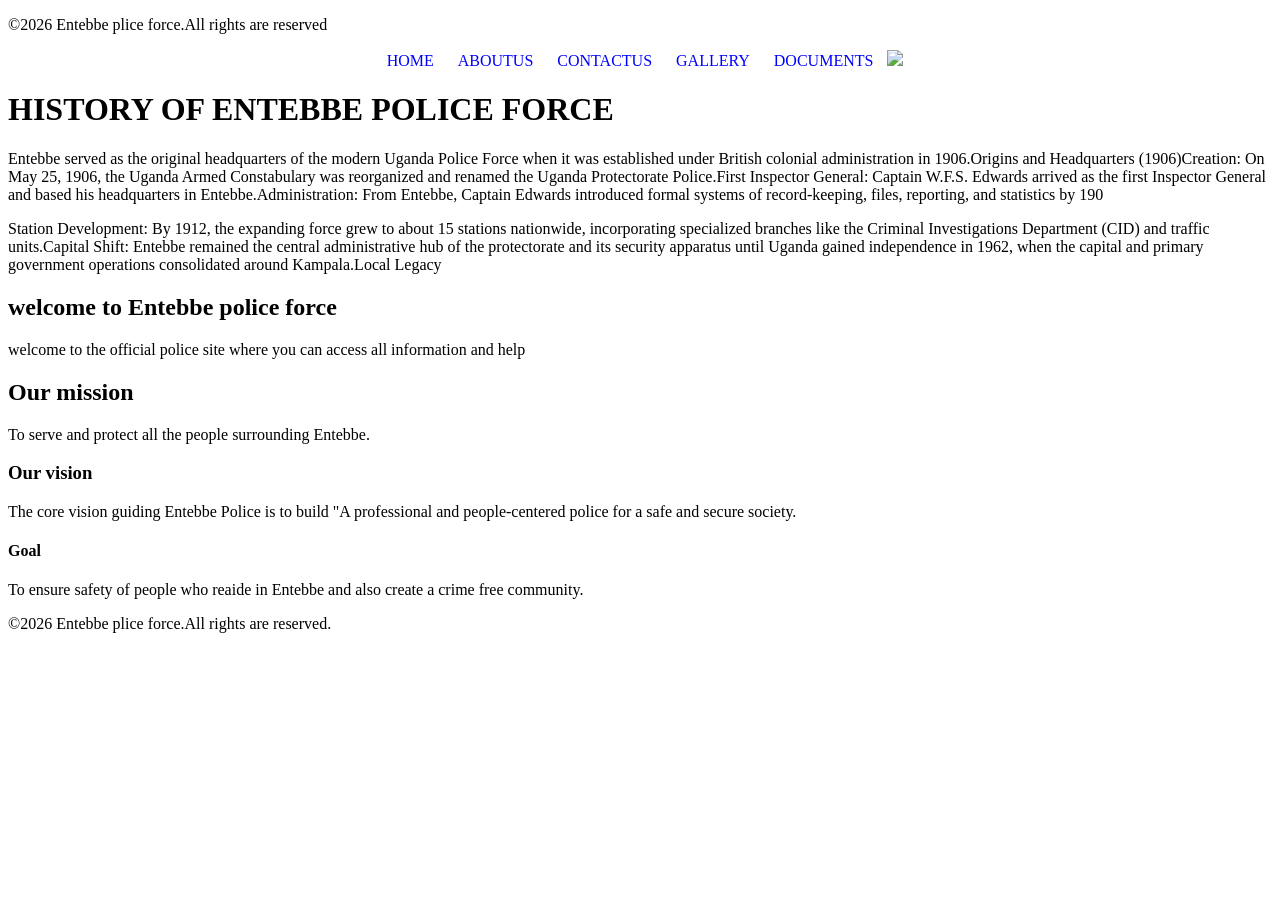
==== index.html @ 1397749a "Add files via upload" ====
<!DOCTYPE html>
<html lang="en">
<head>
  <header>
  <p>&copy;2026 Entebbe plice force.All rights are reserved </p>
  </header>
  <style>
  nav{text-align:center;}
  nav a{color:blue;text-decoration:none;margin:10px}
  </style>
   <nav>
  <a href="index.html">HOME</a>
  <a href="aboutus.html">ABOUTUS</a>
  <a href="Contactus.html">CONTACTUS</a>
  <a href="gallery.html">GALLERY</a>
  <a href="library.html">DOCUMENTS</a></a>
    <img src ="images/logo.jpg">
    
</nav>
    <title>
      ENTEBBE POLICE FORCE
     </title>
      <style>
      body {{}
    margin: 0;
    min-height: 100vh;

    background-image: url("images/police.jpg");
    background-size: cover;
    background-position: center;
    background-repeat: no-repeat;
    background-attachment: fixed;}
    </style>
</head>
<body>
<h1>HISTORY OF ENTEBBE POLICE FORCE</h1> 
<p>Entebbe served as the original headquarters of the modern Uganda Police Force when it was established under British colonial administration in 1906.Origins and Headquarters (1906)Creation: On May 25, 1906, the Uganda Armed Constabulary was reorganized and renamed the Uganda Protectorate Police.First Inspector General: Captain W.F.S. Edwards arrived as the first Inspector General and based his headquarters in Entebbe.Administration: From Entebbe, Captain Edwards introduced formal systems of record-keeping, files, reporting, and statistics by 190</p>
<p>Station Development: By 1912, the expanding force grew to about 15 stations nationwide, incorporating specialized branches like the Criminal Investigations Department (CID) and traffic units.Capital Shift: Entebbe remained the central administrative hub of the protectorate and its security apparatus until Uganda gained independence in 1962, when the capital and primary government operations consolidated around Kampala.Local Legacy</p>
 <section class="home">
<h1>welcome to Entebbe police force</h1>
<p>welcome to the official police site where you can access all information and help
</p>
<h2>Our mission</h2>
<p>To serve and protect all the people surrounding Entebbe.</p>
<h3>Our vision</h3>
<p>The core vision guiding Entebbe Police is to build "A professional and people-centered police for a safe and secure society.</p>
<h4>Goal</h4>
<p>To ensure safety of people who reaide in Entebbe and also create a crime free community.</p>
<footer>
  <p>&copy;2026 Entebbe plice force.All rights are reserved. </p>
</footer>
</body>
</html>
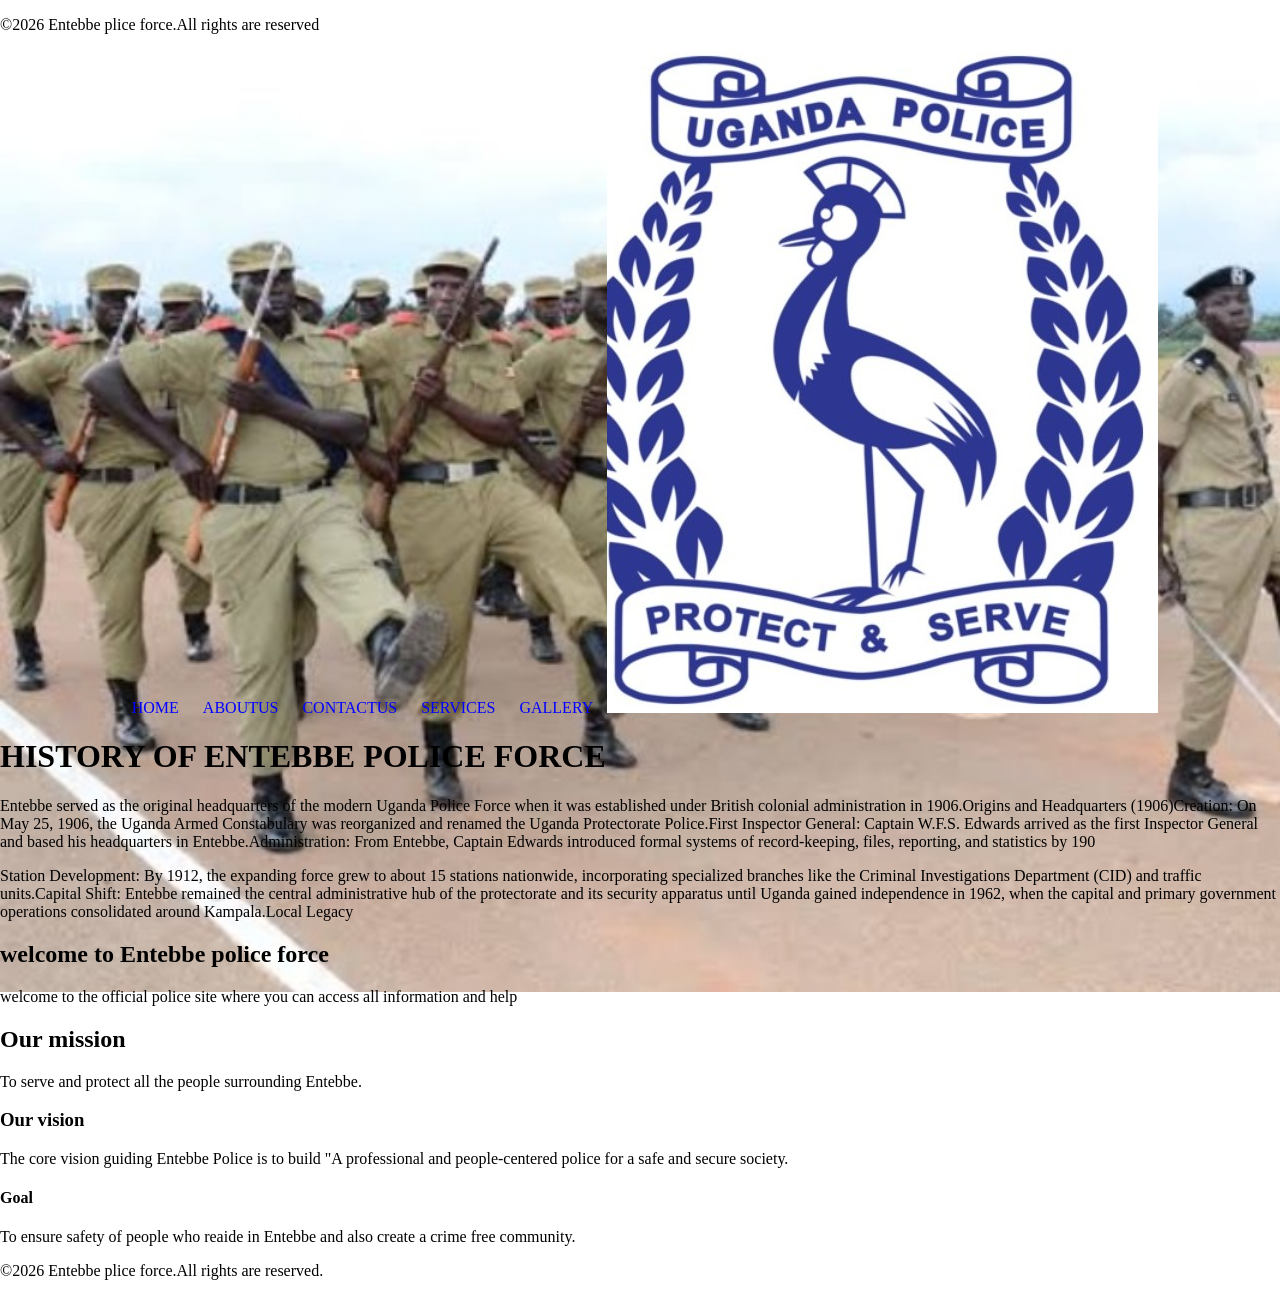
==== commit e821392d: "Add files via upload" ====
--- a/index.html
+++ b/index.html
@@ -7,21 +7,21 @@
   <style>
   nav{text-align:center;}
   nav a{color:blue;text-decoration:none;margin:10px}
+      logo{width="100px"height="auto"}
   </style>
    <nav>
   <a href="index.html">HOME</a>
   <a href="aboutus.html">ABOUTUS</a>
   <a href="Contactus.html">CONTACTUS</a>
-  <a href="gallery.html">GALLERY</a>
-  <a href="library.html">DOCUMENTS</a></a>
+  <a href="gallery.html">SERVICES</a>
+  <a href="library.html">GALLERY</a></a>
     <img src ="images/logo.jpg">
-    
 </nav>
     <title>
       ENTEBBE POLICE FORCE
      </title>
       <style>
-      body {{}
+      body {
     margin: 0;
     min-height: 100vh;
 
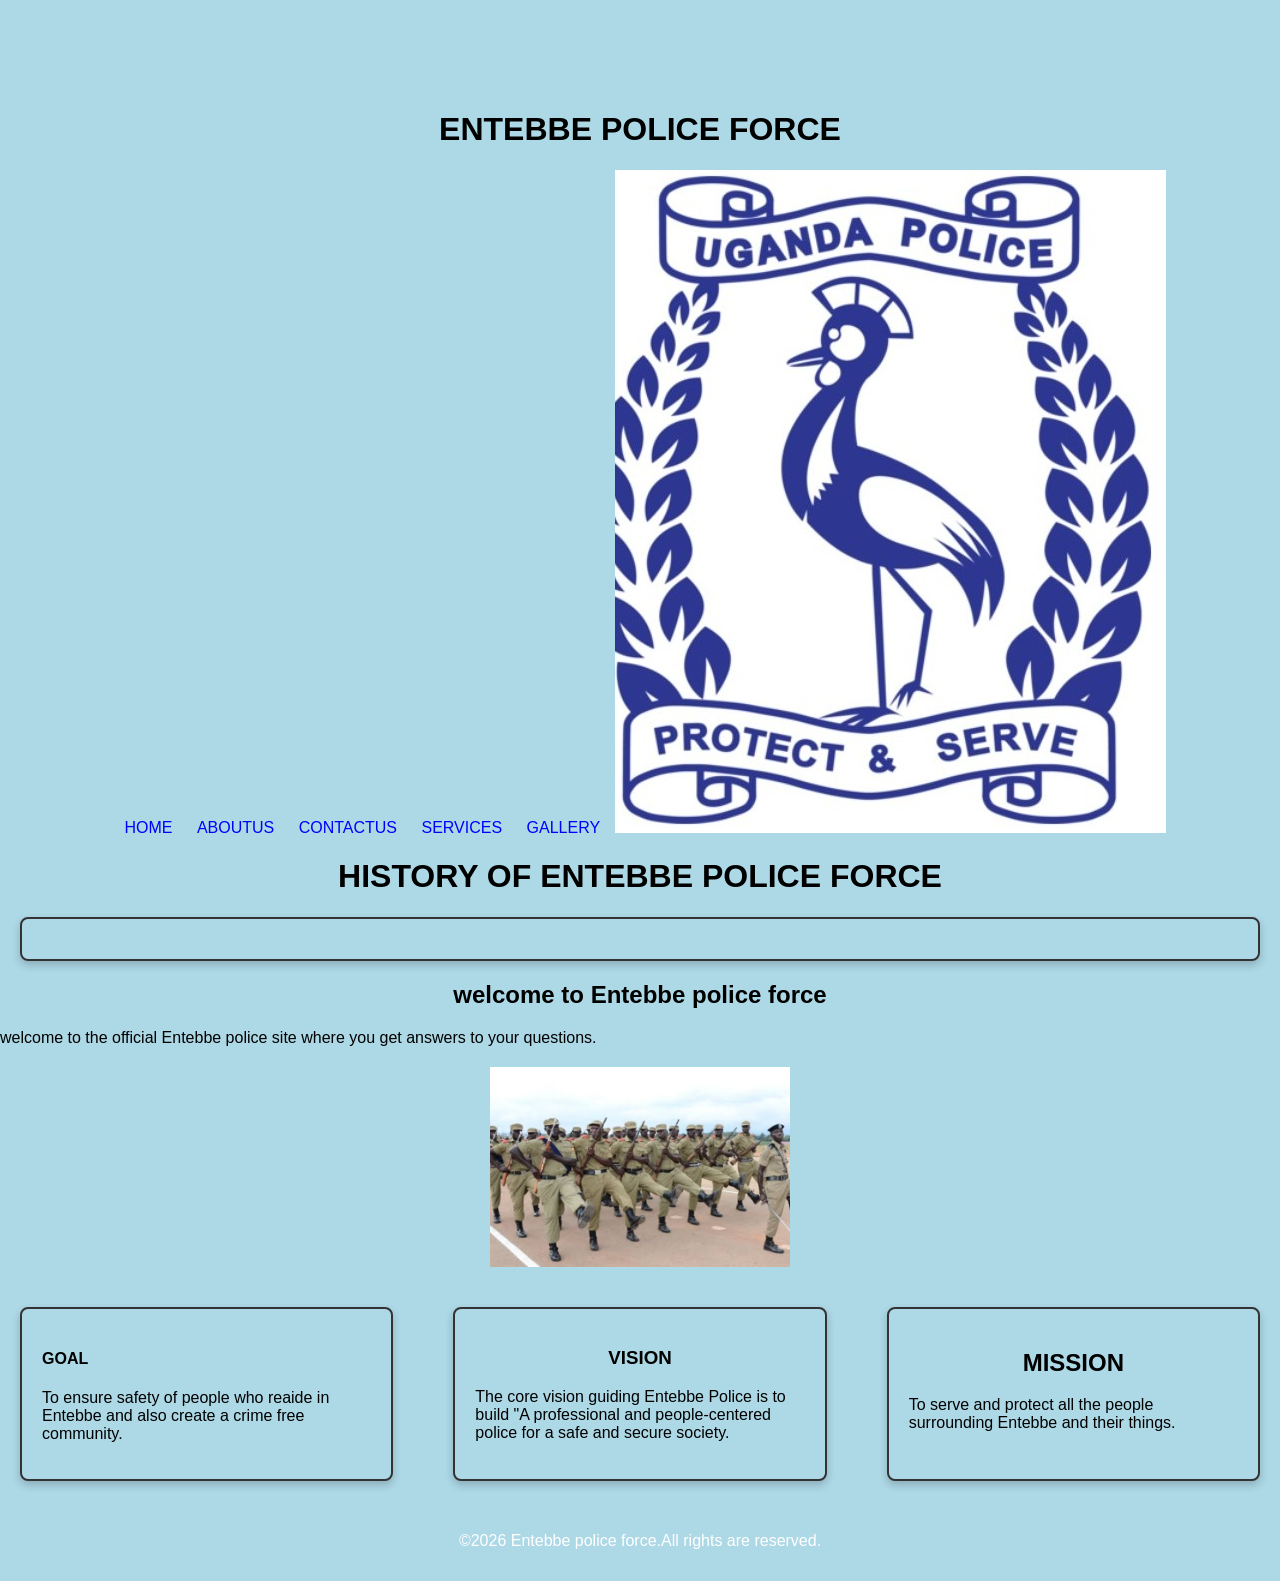
==== commit 6039f01e: "Add files via upload" ====
--- a/index.html
+++ b/index.html
@@ -1,9 +1,22 @@
 <!DOCTYPE html>
 <html lang="en">
 <head>
-  <header>
-  <p>&copy;2026 Entebbe plice force.All rights are reserved </p>
+    <meta charset="UTF-8">
+    <meta name="viewport" content="width=device-width, initial-scale=1">
+
+    <link rel="stylesheet" href="style.css">
+        <header>
+  <p>&copy;2026 Entebbe police force.All rights are reserved 
+    </header></p>
   </header>
+<h1>ENTEBBE POLICE FORCE</h1>
+    
+    
+</head>
+
+<body>
+
+
   <style>
   nav{text-align:center;}
   nav a{color:blue;text-decoration:none;margin:10px}
@@ -13,41 +26,97 @@
   <a href="index.html">HOME</a>
   <a href="aboutus.html">ABOUTUS</a>
   <a href="Contactus.html">CONTACTUS</a>
-  <a href="gallery.html">SERVICES</a>
-  <a href="library.html">GALLERY</a></a>
+  <a href="services.html">SERVICES</a>
+  <a href="gallery.html">GALLERY</a></a>
     <img src ="images/logo.jpg">
 </nav>
     <title>
       ENTEBBE POLICE FORCE
      </title>
       <style>
-      body {
+    
+    body {
     margin: 0;
-    min-height: 100vh;
+    font-family: Tahoma, sans-serif;
+    background-color:lightblue
+}
+article {
+    background-color: light blue;
+    padding: 20px;
+    margin: 20px;
+    border: 2px solid #333;
+    border-radius: 8px;
+    box-shadow: 0 4px 8px rgba(0, 0, 0, 0.2);}
+    header {
+    background-color:lightblue;
+    color:lightblue;
+    text-align: center;
+    padding: 20px;
+}
+    footer {
+    background-color:lightblue;
+    color: white;
+    text-align: center;
+    padding: 15px;}
+    .police-image {
+    width: 300px;
+    height: 200px;
+    object-fit: cover;
+    display: block;
+    margin: 20px auto;}
+    .logo {
+    width: 120px;
+    height: 120px;
+    background-color:lightblue;
+    object-fit: contain;
+    display: block;
+    margin: 15px auto;}
+    .articles {
+    display: flex;
+    flex-direction: row-reverse;
+    gap: 20px;}
 
-    background-image: url("images/police.jpg");
-    background-size: cover;
-    background-position: center;
-    background-repeat: no-repeat;
-    background-attachment: fixed;}
+h1, h2, h3 {
+    text-align: center;
+    
+}
+
+.articles article {
+    flex: 1;
+    border: 2px solid #333;
+    padding: 20px;
+    background-color:lightblue;
+    box-shadow: 0 4px 8px rgba(0, 0, 0, 0.2);}
+
     </style>
 </head>
 <body>
 <h1>HISTORY OF ENTEBBE POLICE FORCE</h1> 
-<p>Entebbe served as the original headquarters of the modern Uganda Police Force when it was established under British colonial administration in 1906.Origins and Headquarters (1906)Creation: On May 25, 1906, the Uganda Armed Constabulary was reorganized and renamed the Uganda Protectorate Police.First Inspector General: Captain W.F.S. Edwards arrived as the first Inspector General and based his headquarters in Entebbe.Administration: From Entebbe, Captain Edwards introduced formal systems of record-keeping, files, reporting, and statistics by 190</p>
-<p>Station Development: By 1912, the expanding force grew to about 15 stations nationwide, incorporating specialized branches like the Criminal Investigations Department (CID) and traffic units.Capital Shift: Entebbe remained the central administrative hub of the protectorate and its security apparatus until Uganda gained independence in 1962, when the capital and primary government operations consolidated around Kampala.Local Legacy</p>
+<article class= "history">
+ 
+ 
+</article>
+
  <section class="home">
 <h1>welcome to Entebbe police force</h1>
-<p>welcome to the official police site where you can access all information and help
-</p>
-<h2>Our mission</h2>
-<p>To serve and protect all the people surrounding Entebbe.</p>
-<h3>Our vision</h3>
+<p>welcome to the official Entebbe police site where you get answers to your questions.</p>
+<img src="images/police.jpg" alt="Entebbe Police Force" class="police-image">
+<div class ="articles">
+<article>
+<h2>MISSION</h2>
+<p>To serve and protect all the people surrounding Entebbe and their things.</p>
+</article>
+<article>
+<h3>VISION</h3>
 <p>The core vision guiding Entebbe Police is to build "A professional and people-centered police for a safe and secure society.</p>
-<h4>Goal</h4>
+</article>
+<article>
+<h4>GOAL</h4>
 <p>To ensure safety of people who reaide in Entebbe and also create a crime free community.</p>
+</article>
+</div>
 <footer>
-  <p>&copy;2026 Entebbe plice force.All rights are reserved. </p>
+  <p>&copy;2026 Entebbe police force.All rights are reserved. </p>
 </footer>
 </body>
 </html>
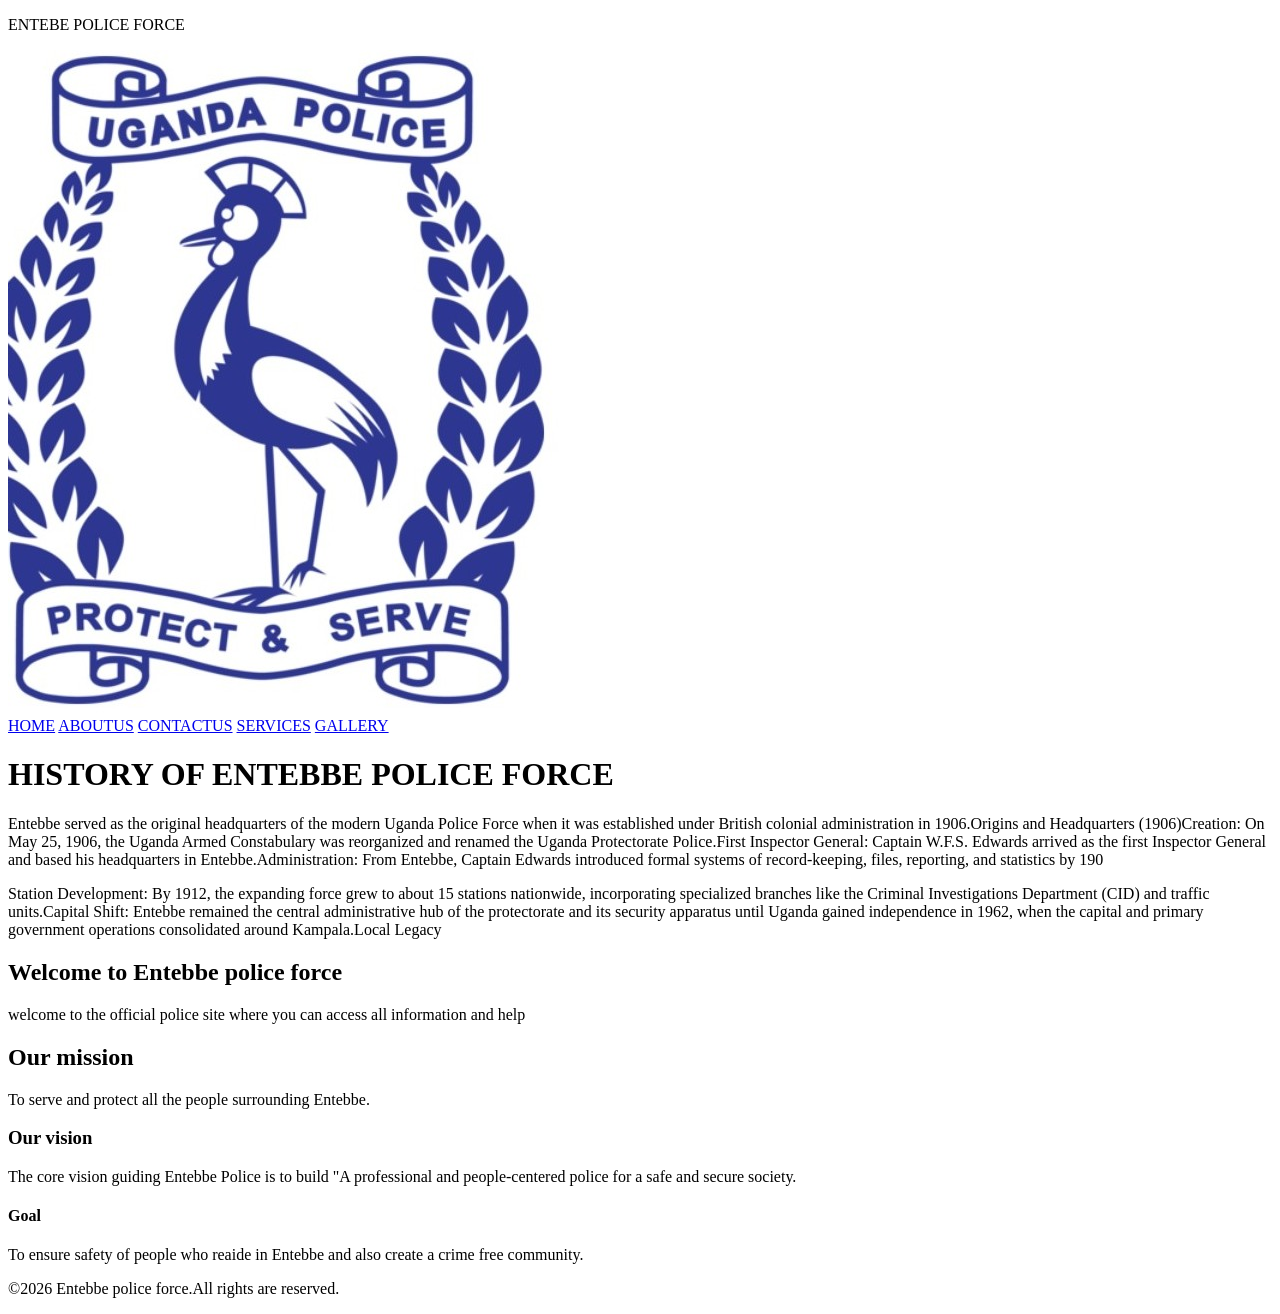
==== commit 54dcecd4: "Add files via upload" ====
--- a/index.html
+++ b/index.html
@@ -1,122 +1,52 @@
-<!DOCTYPE html>
-<html lang="en">
-<head>
-    <meta charset="UTF-8">
-    <meta name="viewport" content="width=device-width, initial-scale=1">
-
-    <link rel="stylesheet" href="style.css">
-        <header>
-  <p>&copy;2026 Entebbe police force.All rights are reserved 
-    </header></p>
-  </header>
-<h1>ENTEBBE POLICE FORCE</h1>
-    
-    
-</head>
-
-<body>
-
-
-  <style>
-  nav{text-align:center;}
-  nav a{color:blue;text-decoration:none;margin:10px}
-      logo{width="100px"height="auto"}
-  </style>
-   <nav>
-  <a href="index.html">HOME</a>
-  <a href="aboutus.html">ABOUTUS</a>
-  <a href="Contactus.html">CONTACTUS</a>
-  <a href="services.html">SERVICES</a>
-  <a href="gallery.html">GALLERY</a></a>
-    <img src ="images/logo.jpg">
-</nav>
-    <title>
-      ENTEBBE POLICE FORCE
-     </title>
-      <style>
-    
-    body {
-    margin: 0;
-    font-family: Tahoma, sans-serif;
-    background-color:lightblue
-}
-article {
-    background-color: light blue;
-    padding: 20px;
-    margin: 20px;
-    border: 2px solid #333;
-    border-radius: 8px;
-    box-shadow: 0 4px 8px rgba(0, 0, 0, 0.2);}
-    header {
-    background-color:lightblue;
-    color:lightblue;
-    text-align: center;
-    padding: 20px;
-}
-    footer {
-    background-color:lightblue;
-    color: white;
-    text-align: center;
-    padding: 15px;}
-    .police-image {
-    width: 300px;
-    height: 200px;
-    object-fit: cover;
-    display: block;
-    margin: 20px auto;}
-    .logo {
-    width: 120px;
-    height: 120px;
-    background-color:lightblue;
-    object-fit: contain;
-    display: block;
-    margin: 15px auto;}
-    .articles {
-    display: flex;
-    flex-direction: row-reverse;
-    gap: 20px;}
-
-h1, h2, h3 {
-    text-align: center;
-    
-}
-
-.articles article {
-    flex: 1;
-    border: 2px solid #333;
-    padding: 20px;
-    background-color:lightblue;
-    box-shadow: 0 4px 8px rgba(0, 0, 0, 0.2);}
-
-    </style>
-</head>
-<body>
-<h1>HISTORY OF ENTEBBE POLICE FORCE</h1> 
-<article class= "history">
- 
- 
-</article>
-
- <section class="home">
-<h1>welcome to Entebbe police force</h1>
-<p>welcome to the official Entebbe police site where you get answers to your questions.</p>
-<img src="images/police.jpg" alt="Entebbe Police Force" class="police-image">
-<div class ="articles">
-<article>
-<h2>MISSION</h2>
-<p>To serve and protect all the people surrounding Entebbe and their things.</p>
-</article>
-<article>
-<h3>VISION</h3>
-<p>The core vision guiding Entebbe Police is to build "A professional and people-centered police for a safe and secure society.</p>
-</article>
-<article>
-<h4>GOAL</h4>
-<p>To ensure safety of people who reaide in Entebbe and also create a crime free community.</p>
-</article>
-</div>
-<footer>
-  <p>&copy;2026 Entebbe police force.All rights are reserved. </p>
-</footer>
-</body>
-</html>
+<!DOCTYPE html>
+<html lang="en">
+ <link rel="stylesheet"href="style.css"> 
+<head>
+  <header>
+  <p>ENTEBE POLICE FORCE </p>
+  </header>
+  
+ <img src ="images/logo.jpg"class="logo">
+   <nav>
+  <a href="index.html">HOME</a>
+  <a href="aboutus.html">ABOUTUS</a>
+  <a href="Contactus.html">CONTACTUS</a>
+  <a href="gallery.html">SERVICES</a>
+  <a href="library.html">GALLERY</a></a>
+
+    
+</nav>
+    <title>
+      ENTEBBE POLICE FORCE
+     </title>
+    
+     
+    
+</head>
+<body>
+<h1>HISTORY OF ENTEBBE POLICE FORCE</h1> 
+<p>Entebbe served as the original headquarters of the modern Uganda Police Force when it was established under British colonial administration in 1906.Origins and Headquarters (1906)Creation: On May 25, 1906, the Uganda Armed Constabulary was reorganized and renamed the Uganda Protectorate Police.First Inspector General: Captain W.F.S. Edwards arrived as the first Inspector General and based his headquarters in Entebbe.Administration: From Entebbe, Captain Edwards introduced formal systems of record-keeping, files, reporting, and statistics by 190</p>
+<p>Station Development: By 1912, the expanding force grew to about 15 stations nationwide, incorporating specialized branches like the Criminal Investigations Department (CID) and traffic units.Capital Shift: Entebbe remained the central administrative hub of the protectorate and its security apparatus until Uganda gained independence in 1962, when the capital and primary government operations consolidated around Kampala.Local Legacy</p>
+ <section class="home">
+<h1>Welcome to Entebbe police force</h1>
+<p>welcome to the official police site where you can access all information and help
+</p>
+<div class="articles">
+<article>
+<h2>Our mission</h2>
+<p>To serve and protect all the people surrounding Entebbe.</p>
+</article>
+<article>
+<h3>Our vision</h3>
+<p>The core vision guiding Entebbe Police is to build "A professional and people-centered police for a safe and secure society.</p>
+</article>
+<article>
+<h4>Goal</h4>
+<p>To ensure safety of people who reaide in Entebbe and also create a crime free community.</p>
+</article>
+</div>
+<footer>
+  <p>&copy;2026 Entebbe police force.All rights are reserved. </p>
+</footer>
+</body>
+</html>
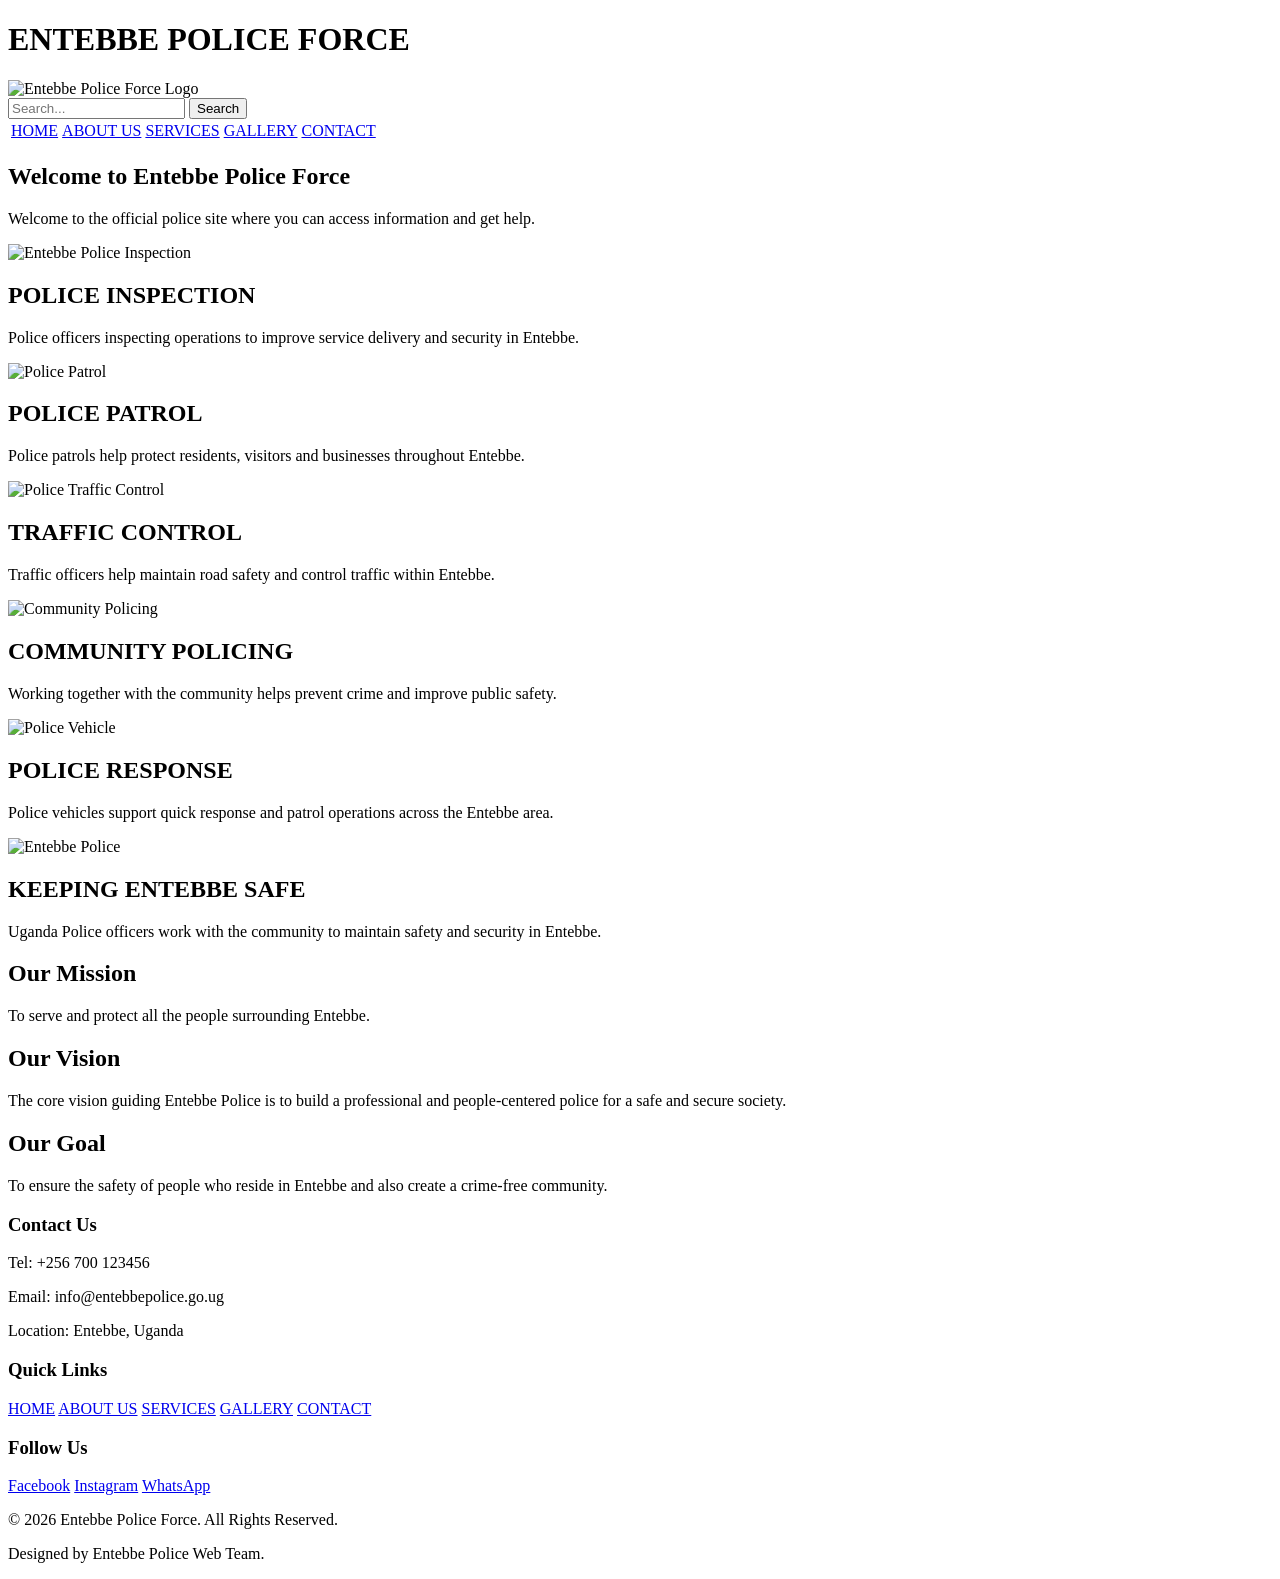
==== commit c8951a12: "Add files via upload" ====
--- a/index.html
+++ b/index.html
@@ -1,52 +1,346 @@
 <!DOCTYPE html>
 <html lang="en">
- <link rel="stylesheet"href="style.css"> 
+
 <head>
-  <header>
-  <p>ENTEBE POLICE FORCE </p>
-  </header>
-  
- <img src ="images/logo.jpg"class="logo">
-   <nav>
-  <a href="index.html">HOME</a>
-  <a href="aboutus.html">ABOUTUS</a>
-  <a href="Contactus.html">CONTACTUS</a>
-  <a href="gallery.html">SERVICES</a>
-  <a href="library.html">GALLERY</a></a>
+    <meta charset="UTF-8">
+    <meta name="viewport" content="width=device-width, initial-scale=1.0">
+
+    <title>ENTEBBE POLICE FORCE</title>
+
+    <link rel="stylesheet" href="style.css">
+</head>
+
+<body>
+
+    <div class="container">
+
+        <!-- HEADER -->
+        <header>
+
+            <div class="header-text">
+
+                <h1>ENTEBBE POLICE FORCE</h1>
+
+                <img src="Images/logo.png"
+                     class="logo"
+                     alt="Entebbe Police Force Logo">
+
+            </div>
+
+
+            <!-- SEARCH BOX -->
+            <div class="search-box">
+
+                <input type="text" placeholder="Search...">
+
+                <button type="button">Search</button>
+
+            </div>
+
+        </header>
+
+
+        <!-- NAVIGATION -->
+        <nav>
+
+            <table class="nav-bar">
+
+                <tr>
+
+                    <td>
+                        <a href="index.html">HOME</a>
+                    </td>
+
+                    <td>
+                        <a href="about.html">ABOUT US</a>
+                    </td>
+
+                    <td>
+                        <a href="services.html">SERVICES</a>
+                    </td>
+
+                    <td>
+                        <a href="gallery.html">GALLERY</a>
+                    </td>
+
+                    <td>
+                        <a href="contact.html">CONTACT</a>
+                    </td>
+
+                </tr>
+
+            </table>
+
+        </nav>
+
+
+        <!-- MAIN CONTENT -->
+        <main>
+
+            <!-- WELCOME SECTION -->
+
+            <section class="welcome">
+
+                <h1>Welcome to Entebbe Police Force</h1>
+
+                <p>
+                    Welcome to the official police site where you can access
+                    information and get help.
+                </p>
+
+            </section>
+
+
+
+            <!-- SLIDESHOW -->
+
+            <div class="slideshow">
+
+
+                <!-- IMAGE 1 -->
+
+                <div class="slide active">
+
+                    <img src="Images/police inspection.jpg"
+                         alt="Entebbe Police Inspection">
+
+                    <div class="caption">
+
+                        <h2>POLICE INSPECTION</h2>
+
+                        <p>
+                            Police officers inspecting operations to improve
+                            service delivery and security in Entebbe.
+                        </p>
+
+                    </div>
+
+                </div>
+
+
+
+                <!-- IMAGE 2 -->
+
+                <div class="slide">
+
+                    <img src="Images/police patrol.jpg"
+                         alt="Police Patrol">
+
+                    <div class="caption">
+
+                        <h2>POLICE PATROL</h2>
+
+                        <p>
+                            Police patrols help protect residents, visitors
+                            and businesses throughout Entebbe.
+                        </p>
+
+                    </div>
+
+                </div>
+
+
+
+                <!-- IMAGE 3 -->
+
+                <div class="slide">
+
+                    <img src="Images/police traffic.jpg"
+                         alt="Police Traffic Control">
+
+                    <div class="caption">
+
+                        <h2>TRAFFIC CONTROL</h2>
+
+                        <p>
+                            Traffic officers help maintain road safety and
+                            control traffic within Entebbe.
+                        </p>
+
+                    </div>
+
+                </div>
+
+
+
+                <!-- IMAGE 4 -->
+
+                <div class="slide">
+
+                    <img src="Images/community policing.jpg"
+                         alt="Community Policing">
+
+                    <div class="caption">
+
+                        <h2>COMMUNITY POLICING</h2>
+
+                        <p>
+                            Working together with the community helps prevent
+                            crime and improve public safety.
+                        </p>
+
+                    </div>
+
+                </div>
+
+
+
+                <!-- IMAGE 5 -->
+
+                <div class="slide">
+
+                    <img src="Images/police vehicle.jpg"
+                         alt="Police Vehicle">
+
+                    <div class="caption">
+
+                        <h2>POLICE RESPONSE</h2>
+
+                        <p>
+                            Police vehicles support quick response and patrol
+                            operations across the Entebbe area.
+                        </p>
+
+                    </div>
+
+                </div>
+
+
+
+                <!-- IMAGE 6 -->
+
+                <div class="slide">
+
+                    <img src="Images/entebbe police.jpg"
+                         alt="Entebbe Police">
+
+                    <div class="caption">
+
+                        <h2>KEEPING ENTEBBE SAFE</h2>
+
+                        <p>
+                            Uganda Police officers work with the community
+                            to maintain safety and security in Entebbe.
+                        </p>
+
+                    </div>
+
+                </div>
+
+
+            </div>
+            <!-- END OF SLIDESHOW -->
+
+
+
+            <!-- ARTICLES -->
+
+            <div class="articles">
+
+
+                <article>
+
+                    <h2>Our Mission</h2>
+
+                    <p>
+                        To serve and protect all the people surrounding Entebbe.
+                    </p>
+
+                </article>
+
+
+
+                <article>
+
+                    <h2>Our Vision</h2>
+
+                    <p>
+                        The core vision guiding Entebbe Police is to build
+                        a professional and people-centered police for a safe
+                        and secure society.
+                    </p>
+
+                </article>
+
+
+
+                <article>
+
+                    <h2>Our Goal</h2>
+
+                    <p>
+                        To ensure the safety of people who reside in Entebbe
+                        and also create a crime-free community.
+                    </p>
+
+                </article>
+
+
+            </div>
+
+        </main>
+
+
 
     
-</nav>
-    <title>
-      ENTEBBE POLICE FORCE
-     </title>
-    
-     
-    
-</head>
-<body>
-<h1>HISTORY OF ENTEBBE POLICE FORCE</h1> 
-<p>Entebbe served as the original headquarters of the modern Uganda Police Force when it was established under British colonial administration in 1906.Origins and Headquarters (1906)Creation: On May 25, 1906, the Uganda Armed Constabulary was reorganized and renamed the Uganda Protectorate Police.First Inspector General: Captain W.F.S. Edwards arrived as the first Inspector General and based his headquarters in Entebbe.Administration: From Entebbe, Captain Edwards introduced formal systems of record-keeping, files, reporting, and statistics by 190</p>
-<p>Station Development: By 1912, the expanding force grew to about 15 stations nationwide, incorporating specialized branches like the Criminal Investigations Department (CID) and traffic units.Capital Shift: Entebbe remained the central administrative hub of the protectorate and its security apparatus until Uganda gained independence in 1962, when the capital and primary government operations consolidated around Kampala.Local Legacy</p>
- <section class="home">
-<h1>Welcome to Entebbe police force</h1>
-<p>welcome to the official police site where you can access all information and help
-</p>
-<div class="articles">
-<article>
-<h2>Our mission</h2>
-<p>To serve and protect all the people surrounding Entebbe.</p>
-</article>
-<article>
-<h3>Our vision</h3>
-<p>The core vision guiding Entebbe Police is to build "A professional and people-centered police for a safe and secure society.</p>
-</article>
-<article>
-<h4>Goal</h4>
-<p>To ensure safety of people who reaide in Entebbe and also create a crime free community.</p>
-</article>
-</div>
+<!-- FOOTER SECTION -->
 <footer>
-  <p>&copy;2026 Entebbe police force.All rights are reserved. </p>
+
+    <div class="footer-container">
+
+        <!-- COLUMN 1: CONTACT US -->
+        <div class="footer-column">
+            <h3>Contact Us</h3>
+
+            <p>Tel: +256 700 123456</p>
+            <p>Email: info@entebbepolice.go.ug</p>
+            <p>Location: Entebbe, Uganda</p>
+        </div>
+
+        <!-- COLUMN 2: QUICK LINKS -->
+        <div class="footer-column">
+            <h3>Quick Links</h3>
+
+            <a href="index.html">HOME</a>
+            <a href="about.html">ABOUT US</a>
+            <a href="services.html">SERVICES</a>
+            <a href="gallery.html">GALLERY</a>
+            <a href="contact.html">CONTACT</a>
+        </div>
+
+        <!-- COLUMN 3: FOLLOW US -->
+        <div class="footer-column">
+            <h3>Follow Us</h3>
+
+            <a href="https://www.facebook.com/">Facebook</a>
+            <a href="https://www.instagram.com/">Instagram</a>
+            <a href="https://www.whatsapp.com/">WhatsApp</a>
+        </div>
+
+    </div>
+
+    <!-- FOOTER BOTTOM -->
+    <div class="footer-bottom">
+        <p>
+            &copy; 2026 Entebbe Police Force.
+            All Rights Reserved.
+        </p>
+
+        <p>Designed by Entebbe Police Web Team.</p>
+    </div>
+
 </footer>
+
+
+    </div>
+    <!-- END OF CONTAINER -->
+
+
+
+    <!-- JAVASCRIPT -->
+
+    <script src="slideshow.js"></script>
+
 </body>
-</html>+
+</html>
